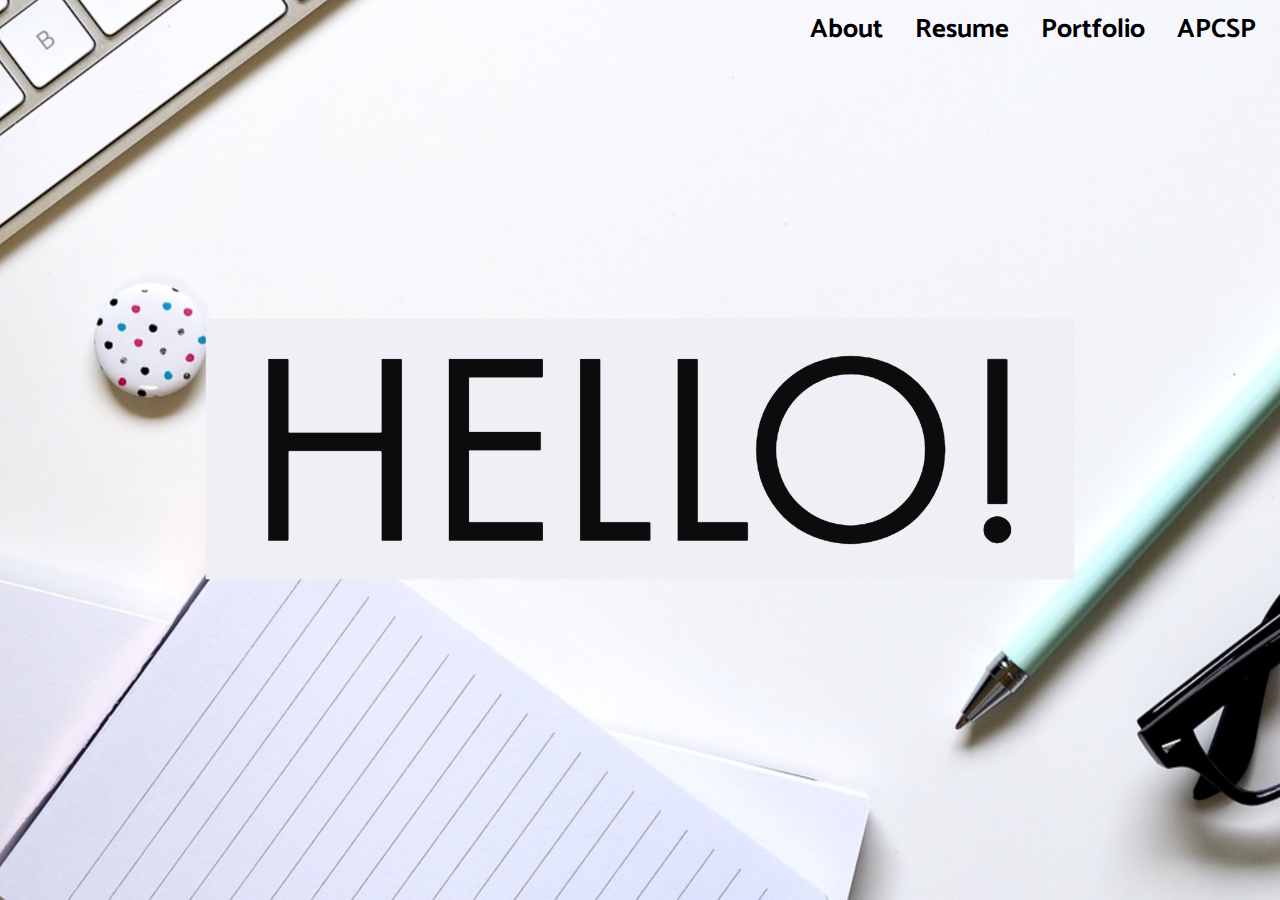
==== index.html @ d5923b11 "Initial commit" ====
<!doctype html>
<html>
    <head>
        <meta charset="utf-8">
        <title>Home</title>
        <link href="https://fonts.googleapis.com/css?family=Catamaran" rel="stylesheet">
        <style>
            body{
                background-image: url("hello.jpg");
                background-size: cover;
                background-repeat: no-repeat;
                background-attachment: fixed;
                background-position: center;
                font-family: 'Catamaran', sans-serif;
                font-size: 20pt;
                font-weight: bold;
            }
            ul{
                list-style-type: none;
                padding:0;
                margin: 0;
                overflow: hidden;
            }
            li{
                float: right;
            }
            li a{
                text-decoration: none;
                color: black;
                padding: 14px 16px;
                text-align: center;
                transition: all 200ms ease-out;
            }
            li a:hover {
                text-shadow: 2px 2px 5px #bbb;
            }
        </style>
    </head>
    <body id="homeBody">
        <ul><!--This is a comment. ul stands for Unordered List.-->
            <li><a href="apcsp.html">APCSP</a></li>
            <li><a href="portfolio.html">Portfolio</a></li>
            <li><a href="resume.html">Resume</a></li>
            <li><a href="about.html">About</a></li>
        </ul>
    </body>
</html>
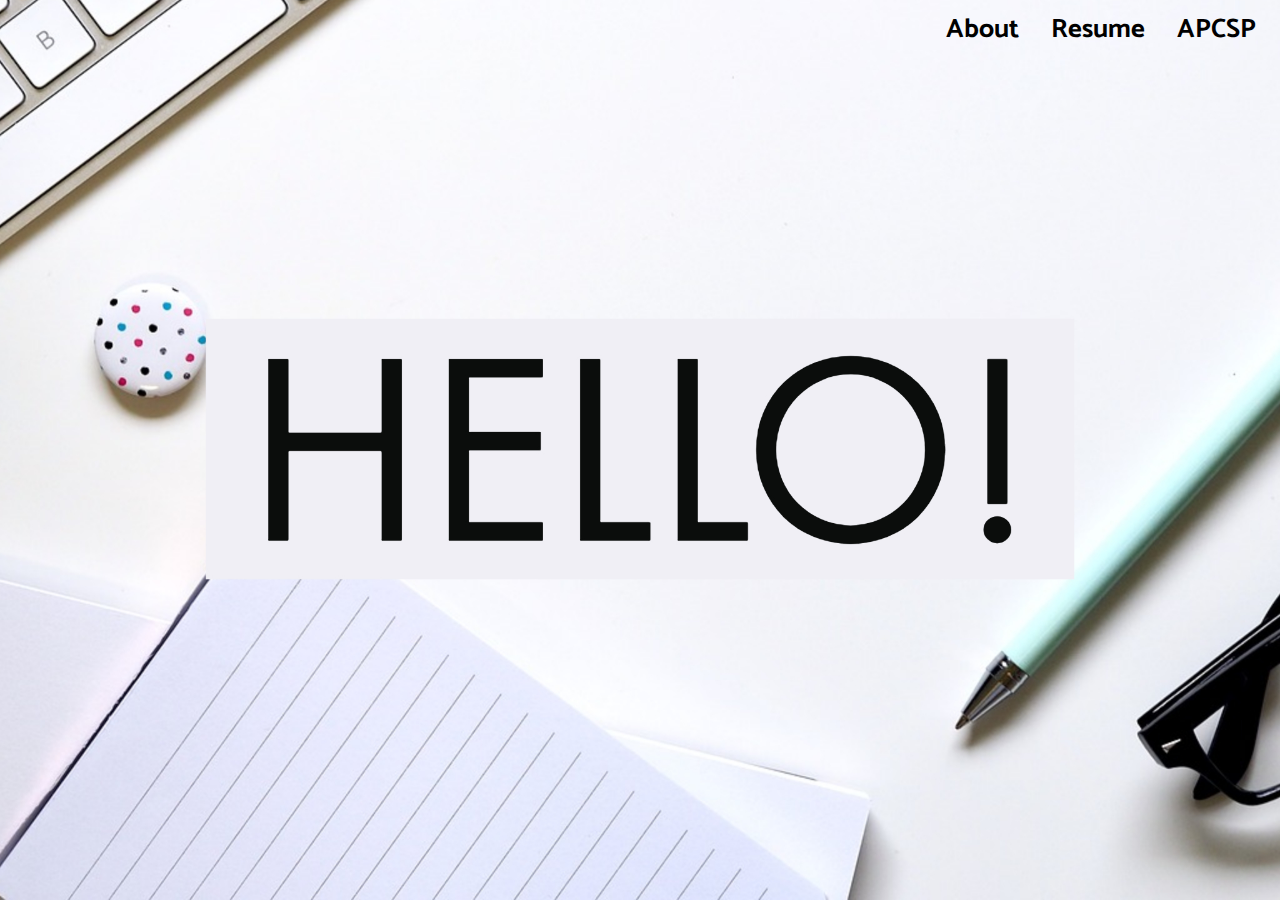
==== commit bdded60b: "Update 1" ====
--- a/index.html
+++ b/index.html
@@ -39,7 +39,6 @@
     <body id="homeBody">
         <ul><!--This is a comment. ul stands for Unordered List.-->
             <li><a href="apcsp.html">APCSP</a></li>
-            <li><a href="portfolio.html">Portfolio</a></li>
             <li><a href="resume.html">Resume</a></li>
             <li><a href="about.html">About</a></li>
         </ul>
